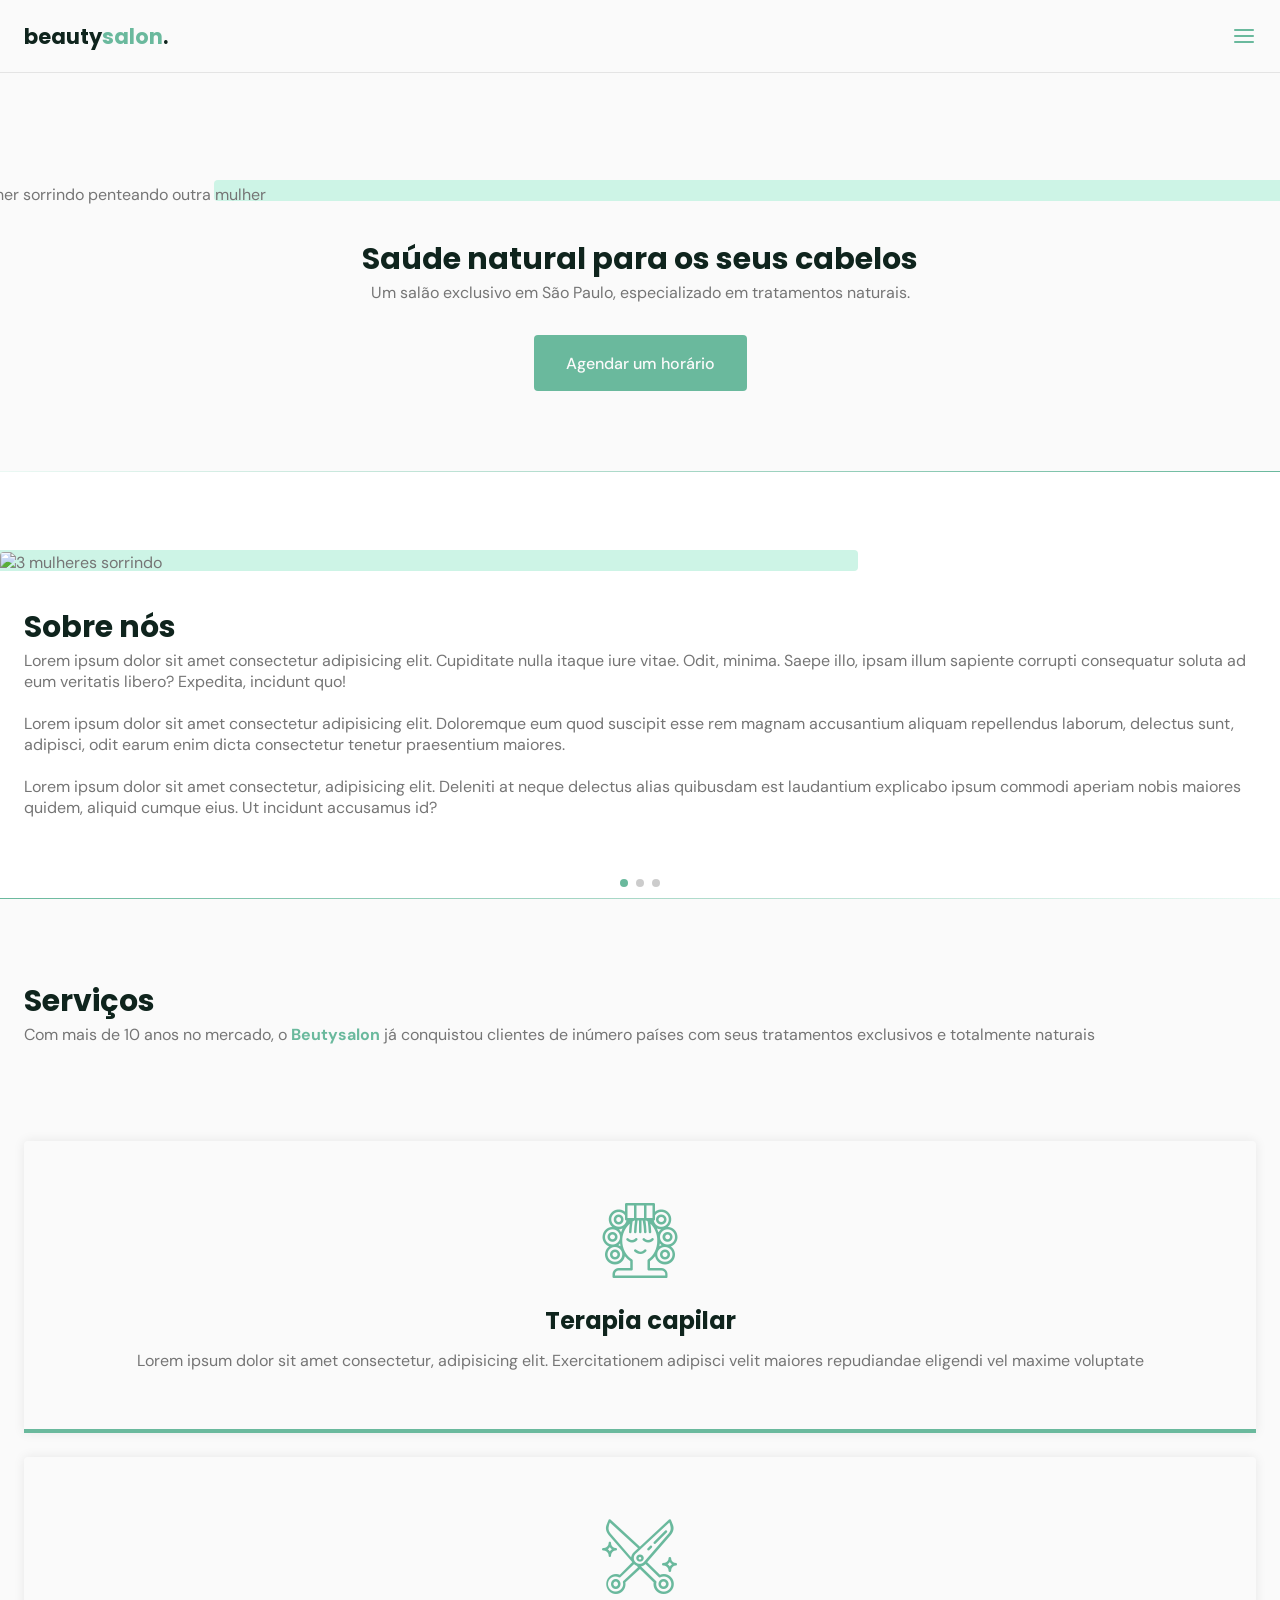
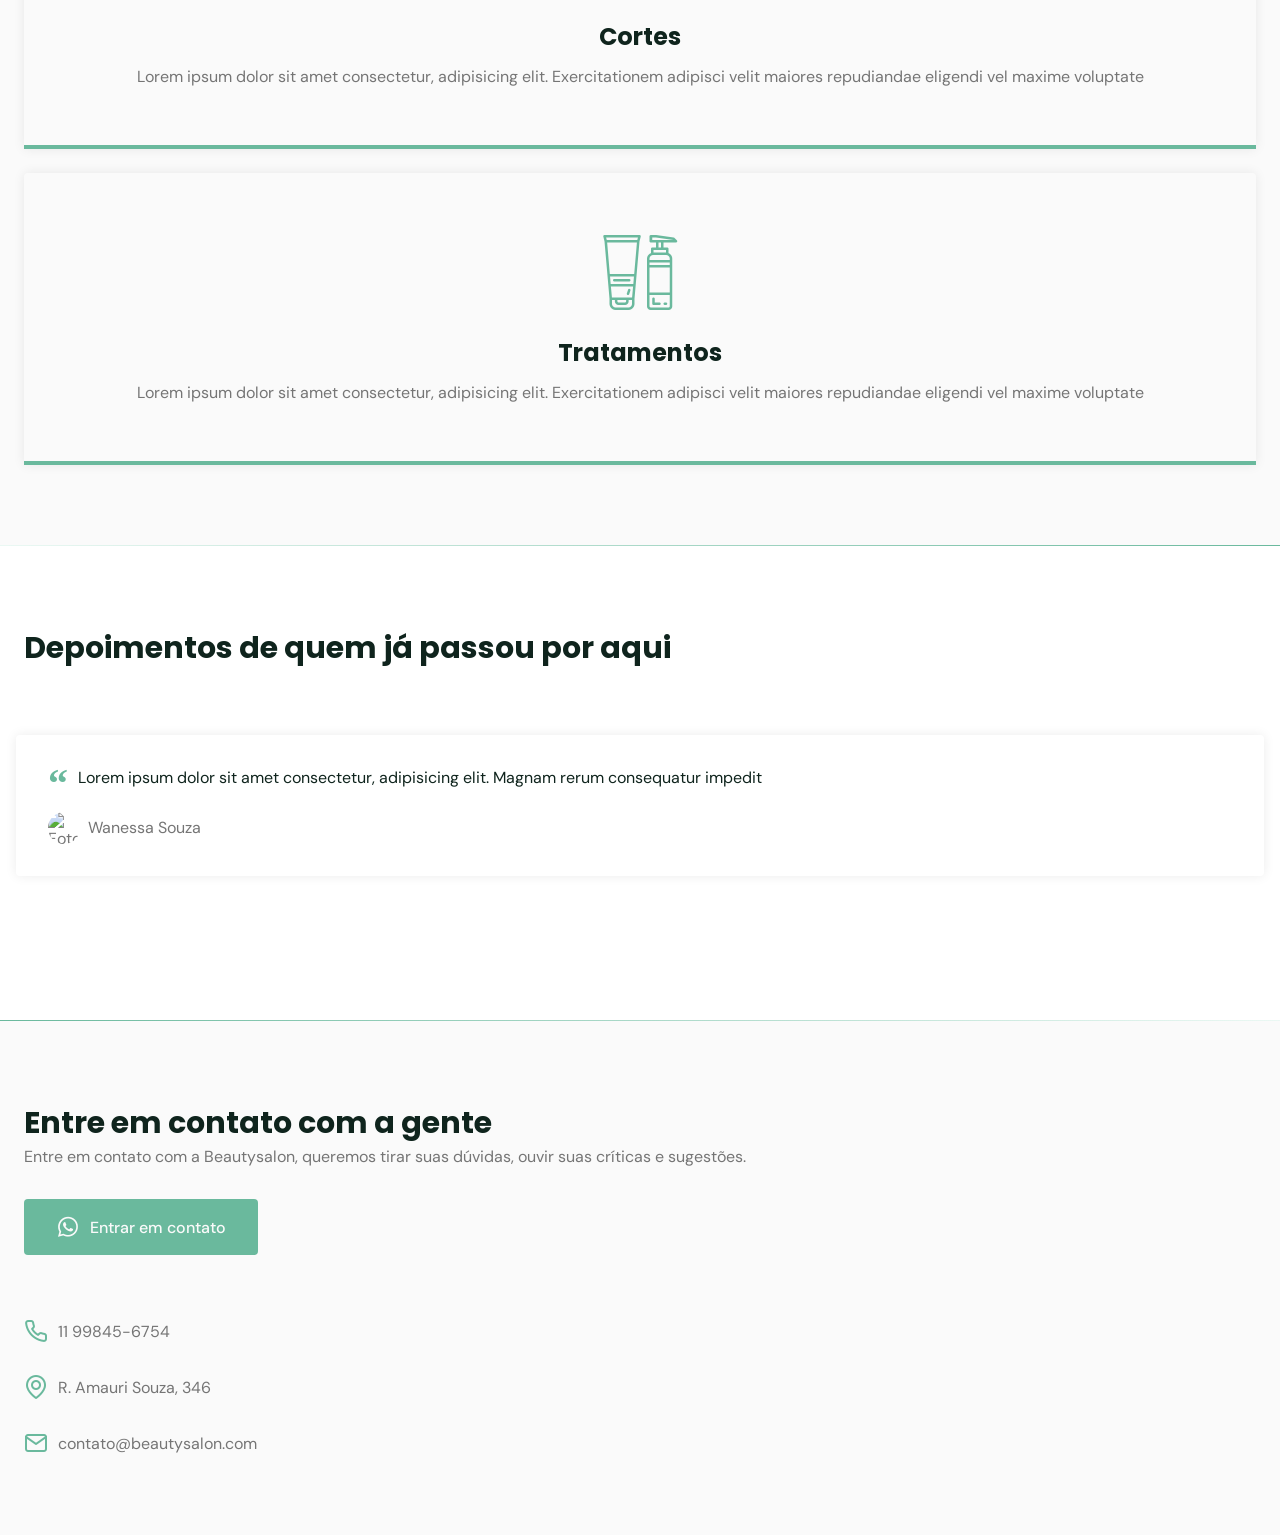
==== nlw/index.html @ 8da32abe "principal" ====
<!DOCTYPE html>
<html lang="pt_BR">
  <head>
    <!-- PAGE INFO-->
    <meta charset="UTF-8" />
    <meta name="viewport" content="width=device-width, initial-scale=1.0" />
    <title>OriginSix</title>

    <!-- ICONES -->
    <link rel="stylesheet" href="assets/fonts/style.css" />

    <!-- Swiper -->
    <link
      rel="stylesheet"
      href="https://unpkg.com/swiper/swiper-bundle.min.css"
    />

    <!--STYLES-->
    <link rel="stylesheet" href="style.css" />

    <!--Fonts-->
    <link rel="preconnect" href="https://fonts.googleapis.com" />
    <link rel="preconnect" href="https://fonts.gstatic.com" crossorigin />
    <link
      href="https://fonts.googleapis.com/css2?family=DM+Sans:wght@400;500;700&family=Poppins:wght@400;500;700&display=swap"
      rel="stylesheet"
    />
  </head>
  <body>
    <header id="header">
      <nav class="container">
        <a class="logo" href="#">beauty<span>salon</span>.</a>
        <!--menu-->
        <div class="menu">
          <ul class="grid">
            <li><a class="title" href="#home">Início</a></li>
            <li><a class="title" href="#about">Sobre</a></li>
            <li><a class="title" href="#services">Serviços</a></li>
            <li><a class="title" href="#testimonials">Depoimentos</a></li>
            <li><a class="title" href="#contact">Contato</a></li>
          </ul>
        </div>
        <!--/menu-->
        <div class="toggle icon-menu"></div>
        <div class="toggle icon-close"></div>
      </nav>
    </header>

    <main>
      <!--HOME-->
      <section class="section" id="home">
        <div class="container grid">
          <div class="image">
            <img
              src="https://images.unsplash.com/photo-1562322140-8baeececf3df?ixid=MnwxMjA3fDB8MHxzZWFyY2h8MXx8aGFpcmRyZXNzZXJ8ZW58MHx8MHx8&ixlib=rb-1.2.1&auto=format&fit=crop&w=500&q=60"
              alt="Mulher sorrindo penteando outra mulher"
            />
          </div>
          <div class="text">
            <h2 class="title">Saúde natural para os seus cabelos</h2>
            <p>
              Um salão exclusivo em São Paulo, especializado em tratamentos
              naturais.
            </p>
            <a class="button" href="#">Agendar um horário</a>
          </div>
        </div>
      </section>

      <div class="divider-1"></div>

      <!-- ABOUT -->

      <section class="section" id="about">
        <div class="container grid">
          <div class="image">
            <img
              src="https://images.unsplash.com/photo-1559599101-f09722fb4948?ixid=MnwxMjA3fDB8MHxwaG90by1wYWdlfHx8fGVufDB8fHx8&ixlib=rb-1.2.1&auto=format&fit=crop&w=750&q=80"
              alt="3 mulheres sorrindo"
            />
          </div>
          <div class="text">
            <h2 class="title">Sobre nós</h2>
            <p>
              Lorem ipsum dolor sit amet consectetur adipisicing elit.
              Cupiditate nulla itaque iure vitae. Odit, minima. Saepe illo,
              ipsam illum sapiente corrupti consequatur soluta ad eum veritatis
              libero? Expedita, incidunt quo!
            </p>
            <br />
            <p>
              Lorem ipsum dolor sit amet consectetur adipisicing elit.
              Doloremque eum quod suscipit esse rem magnam accusantium aliquam
              repellendus laborum, delectus sunt, adipisci, odit earum enim
              dicta consectetur tenetur praesentium maiores.
            </p>
            <br />
            <p>
              Lorem ipsum dolor sit amet consectetur, adipisicing elit. Deleniti
              at neque delectus alias quibusdam est laudantium explicabo ipsum
              commodi aperiam nobis maiores quidem, aliquid cumque eius. Ut
              incidunt accusamus id?
            </p>
          </div>
        </div>
      </section>

      <div class="divider-2"></div>

      <section class="section" id="services">
        <div class="container grid">
          <header>
            <h2 class="title">Serviços</h2>
            <p>
              Com mais de 10 anos no mercado, o <strong>Beutysalon</strong> já
              conquistou clientes de inúmero países com seus tratamentos
              exclusivos e totalmente naturais
            </p>
          </header>
          <div class="cards grid">
            <div class="card">
              <i class="icon-woman-hair"></i>
              <h3 class="title">Terapia capilar</h3>
              <p>
                Lorem ipsum dolor sit amet consectetur, adipisicing elit.
                Exercitationem adipisci velit maiores repudiandae eligendi vel
                maxime voluptate
              </p>
            </div>
            <div class="card">
              <i class="icon-trim"></i>
              <h3 class="title">Cortes</h3>
              <p>
                Lorem ipsum dolor sit amet consectetur, adipisicing elit.
                Exercitationem adipisci velit maiores repudiandae eligendi vel
                maxime voluptate
              </p>
            </div>
            <div class="card">
              <i class="icon-cosmetic"></i>
              <h3 class="title">Tratamentos</h3>
              <p>
                Lorem ipsum dolor sit amet consectetur, adipisicing elit.
                Exercitationem adipisci velit maiores repudiandae eligendi vel
                maxime voluptate
              </p>
            </div>
          </div>
        </div>
      </section>

      <!-- TESTIMONIALS -->

      <!-- divisor da seção -->
      <div class="divider-1"></div>

      <!-- section.section#testimonials>.container>header>h2 -->
      <section class="section" id="testimonials">
        <div class="container">
          <header>
            <h2 class="title">Depoimentos de quem já passou por aqui</h2>
          </header>
          <div class="testimonials swiper-container">
            <div class="swiper-wrapper">
              <div class="testimonial swiper-slide">
                <blockquote>
                  <p>
                    <span>&ldquo;</span>
                    Lorem ipsum dolor sit amet consectetur, adipisicing elit.
                    Magnam rerum consequatur impedit
                  </p>
                  <cite>
                    <img
                      src="https://randomuser.me/api/portraits/women/10.jpg"
                      alt="Foto de Wanessa Souza"
                    />
                    Wanessa Souza
                  </cite>
                </blockquote>
              </div>
              <div class="testimonial swiper-slide">
                <blockquote>
                  <p>
                    <span>&ldquo;</span>
                    Lorem ipsum dolor sit amet consectetur, adipisicing elit.
                    Magnam rerum consequatur impedit
                  </p>
                  <cite>
                    <img
                      src="assets/photos/94.jpg"
                      alt="Foto de Franciele Venega"
                    />
                    Franciele Venega
                  </cite>
                </blockquote>
              </div>
              <div class="testimonial swiper-slide">
                <blockquote>
                  <p>
                    <span>&ldquo;</span>
                    Lorem ipsum dolor sit amet consectetur, adipisicing elit.
                    Magnam rerum consequatur impedit
                  </p>
                  <cite>
                    <img
                      src="https://randomuser.me/api/portraits/women/92.jpg"
                      alt="Foto de Valeska Fabris"
                    />
                    Valeska Fabris
                  </cite>
                </blockquote>
              </div>
            </div>
            <div class="swiper-pagination"></div>
          </div>
        </div>
      </section>

      <!-- CONTACT -->
      <!-- divisor da seção -->
      <div class="divider-2"></div>

      <!-- section.section#contact>container.grid -->
      <section class="section" id="contact">
        <div class="container grid">
          <!-- texto -->
          <div class="text">
            <h2 class="title">Entre em contato com a gente</h2>
            <p>
              Entre em contato com a Beautysalon, queremos tirar suas dúvidas,
              ouvir suas críticas e sugestões.
            </p>
            <a
              href="https://api.whatsapp.com/send?phone=+5511998456754&text=Oi! Gostaria de agendar um horário."
              class="button"
              target="_blank"
              ><i class="icon-whatsapp"></i>Entrar em contato</a
            >
          </div>
          <!-- links -->
          <div class="links">
            <ul class="grid">
              <li><i class="icon-phone"></i> 11 99845-6754</li>
              <li><i class="icon-map-pin"></i> R. Amauri Souza, 346</li>
              <li><i class="icon-mail"></i>contato@beautysalon.com</li>
            </ul>
          </div>
        </div>
      </section>
    </main>

    <!-- Swiper -->
    <script src="https://unpkg.com/swiper/swiper-bundle.min.js"></script>

    <!-- main.js -->
    <script src="main.js"></script>
  </body>
</html>
---- nlw/assets/fonts/style.css ----
@font-face {
  font-family: 'icomoon';
  src:  url('fonts/icomoon.eot?t569tc');
  src:  url('fonts/icomoon.eot?t569tc#iefix') format('embedded-opentype'),
    url('fonts/icomoon.ttf?t569tc') format('truetype'),
    url('fonts/icomoon.woff?t569tc') format('woff'),
    url('fonts/icomoon.svg?t569tc#icomoon') format('svg');
  font-weight: normal;
  font-style: normal;
  font-display: block;
}

[class^="icon-"], [class*=" icon-"] {
  /* use !important to prevent issues with browser extensions that change fonts */
  font-family: 'icomoon' !important;
  speak: never;
  font-style: normal;
  font-weight: normal;
  font-variant: normal;
  text-transform: none;
  line-height: 1;

  /* Better Font Rendering =========== */
  -webkit-font-smoothing: antialiased;
  -moz-osx-font-smoothing: grayscale;
}

.icon-phone:before {
  content: "\e900";
}
.icon-youtube:before {
  content: "\e901";
}
.icon-woman-hair:before {
  content: "\e902";
}
.icon-whatsapp:before {
  content: "\e903";
}
.icon-trim:before {
  content: "\e904";
}
.icon-menu:before {
  content: "\e905";
}
.icon-map-pin:before {
  content: "\e906";
}
.icon-mail:before {
  content: "\e907";
}
.icon-instagram:before {
  content: "\e908";
}
.icon-facebook:before {
  content: "\e909";
}
.icon-cosmetic:before {
  content: "\e90a";
}
.icon-close:before {
  content: "\e90b";
}
---- nlw/style.css ----
/*RESET*/
* {
  margin: 0;
  padding: 0;
  box-sizing: border-box;
}

ul {
  list-style: none;
}

a {
  text-decoration: none;
}

img {
  width: 100%;
  height: auto;
}

/*VARIABLES*/
:root {
  --header-height: 4.5rem;
  --hue: 159;
  /* HSL color mode*/
  --base-color: hsl(var(--hue) 36% 57%);
  --base-color-second: hsl(var(--hue) 65% 88%);
  --base-color-alt: hsl(var(--hue) 57% 53%);
  --title-color: hsl(var(--hue) 41% 10%);
  --text-color: hsl(0 0% 46%);
  --text-color-light: hsl(0 0% 98%);
  --body-color: hsl(0 0% 98%);
}

/*BASE*/
html {
  scroll-behavior: smooth;
}

body {
  font: 400 1rem 'DM Sans', sans-serif;
  color: var(--text-color);
  background: var(--body-color);
  -webkit-font-smoothing: antialiased;
}

.title {
  font: 700 1.875rem 'Poppins', sans-serif;
  color: var(--title-color);
  -webkit-font-smoothing: auto;
}

.button {
  background-color: var(--base-color);
  color: var(--text-color-light);
  height: 3.5rem;
  display: inline-flex;
  align-items: center;
  padding: 0 2rem;
  border-radius: 0.25rem;
  font: 500 1rem 'DM Sans', sans-serif;
  transition: background 0.3s;
}

.button:hover {
  background: var(--base-color-alt);
}

.divider-1 {
  height: 1px;
  background: linear-gradient(
    270deg,
    hsla(var(--hue), 36%, 57%, 1),
    hsla(var(--hue), 65%, 88%, 0.34)
  );
}

.divider-2 {
  height: 1px;
  background: linear-gradient(
    270deg,
    hsla(var(--hue), 65%, 88%, 0.34),
    hsla(var(--hue), 36%, 57%, 1)
  );
}
/*LAYOUT*/

.container {
  margin-left: 1.5rem;
  margin-right: 1.5rem;
}

.grid {
  display: grid;
  gap: 2rem;
}

.section {
  padding: 5rem 0;
}

.section.title {
  margin-bottom: 1rem;
}

.section header {
  margin-bottom: 4rem;
}

.section header strong {
  color: var(--base-color);
}

#header {
  border-bottom: 1px solid #e4e4e4;
  margin-bottom: 2rem;
  display: flex;

  position: fixed;
  top: 0;
  left: 0;
  z-index: 100;
  background-color: var(--body-color);
  width: 100%;
}

#header.scroll {
  box-shadow: 0px 0px 12px rgba(0, 0, 0, 0.1);
}

main {
  margin-top: calc(var(--header-height) + 2rem);
}

/*LOGO*/
.logo {
  font: 700 1.31rem 'Poppins', sans-serif;
  color: var(--title-color);
}

.logo span {
  color: var(--base-color);
}

/*NAVIGATION*/
nav {
  height: var(--header-height);
  display: flex;
  align-items: center;
  justify-content: space-between;
  width: 100%;
}

nav ul li {
  text-align: center;
}

nav ul li a {
  transition: color 0.2s;
  position: relative;
}

nav ul li a::after {
  content: '';
  width: 0%;
  height: 2px;
  background: var(--base-color);
  position: absolute;
  left: 0;
  bottom: -1.5rem;
  transition: width 0.2s;
}

nav ul li a:hover::after {
  width: 100%;
}

nav ul li a:hover {
  color: var(--base-color);
}

nav .menu {
  opacity: 0;
  visibility: hidden;
  top: -20rem;
  transition: 0.2s;
}

nav .menu ul {
  display: none;
}

/* Mostrar Menu */
nav.show .menu {
  opacity: 1;
  visibility: visible;
  background: var(--body-color);
  height: 100vh;
  width: 100vw;
  position: fixed;
  top: 0;
  left: 0;
  display: grid;
  place-content: center;
}

nav.show .menu ul {
  display: grid;
}

nav.show ul.grid {
  gap: 4rem;
}

/* toggle menu */
.toggle {
  color: var(--base-color);
  font-size: 1.5rem;
  cursor: pointer;
}

nav .icon-close {
  visibility: hidden;
  opacity: 0;
  position: absolute;
  top: -1.5rem;
  right: 1.5rem;

  transition: 0.2s;
}

nav.show div.icon-close {
  visibility: visible;
  opacity: 1;
  top: 1.5rem;
}

/*HOME*/

#home {
  overflow: hidden;
}

#home .container {
  margin: 0;
}

#home .image {
  position: relative;
}

#home .image::before {
  content: '';
  height: 100%;
  width: 100%;
  background: var(--base-color-second);
  position: absolute;
  top: -16.8%;
  left: 16.7%;
  z-index: 0;
}

#home .image img {
  position: relative;
  right: 2.93rem;
}

#home .image img,
#home .image::before {
  border-radius: 0.25rem;
}

#home .text {
  margin-left: 1.5rem;
  margin-right: 1.5rem;
  text-align: center;
}

#home.text h1 {
  margin-bottom: 1rem;
}

#home .text p {
  margin-bottom: 2rem;
}

/* ABOUT */
#about {
  background: white;
}

#about {
  overflow: hidden;
}

#about .container {
  margin: 0;
}

#about .image {
  position: relative;
}

#about .image::before {
  content: '';
  height: 100%;
  width: 100%;
  background: var(--base-color-second);
  position: absolute;
  top: -8.3%;
  left: -33%;
  z-index: 0;
}

#about .image img {
  position: relative;
}

#about .image img,
#about .image::before {
  border-radius: 0.25rem;
}

#about .text {
  margin-left: 1.5rem;
  margin-right: 1.5rem;
}

/* SERVICES */
.cards.grid {
  gap: 1.5rem;
}

.card {
  padding: 3.625rem 2rem;
  box-shadow: 0px 0px 12px rgba(0, 0, 0, 0.08);
  border-bottom: 0.25rem solid var(--base-color);
  border-radius: 0.25rem 0.25rem 0 0;
  text-align: center;
}

.card i {
  display: block;
  margin-bottom: 1.5rem;
  font-size: 5rem;
  color: var(--base-color);
}

.card .title {
  font-size: 1.5rem;
  margin-bottom: 0.75rem;
}

/* TESTIMONIALS */

#testimonials {
  background: white;
}

#testimonials .container {
  margin-left: 0;
  margin-right: 0;
}

#testimonials header {
  margin-left: 1.5rem;
  margin-right: 1.5rem;
  margin-bottom: 0;
}

#testimonials blockquote {
  padding: 2rem;
  box-shadow: 0px 0px 12px rgba(0, 0, 0, 0.08);
  border-radius: 0.25rem;
}

#testimonials blockquote p {
  position: relative;
  text-indent: 1.875rem;
  margin-bottom: 1.5rem;
  color: var(--title-color);
}

#testimonials blockquote p span {
  font: 700 2.5rem serif;
  position: absolute;
  top: -0.38rem;
  left: -1.875rem;
  color: var(--base-color);
}

#testimonials cite {
  display: flex;
  align-items: center;
  font-style: normal;
}

#testimonials cite img {
  width: 2rem;
  height: 2rem;
  object-fit: cover;
  clip-path: circle();
  margin-right: 0.5rem;
}

/* swiper */
.swiper-slide {
  height: auto;
  padding: 4rem 1rem;
}

.swiper-pagination-bullet-active {
  background: var(--base-color);
}

/* CONTACT */
#contact .grid {
  gap: 4rem;
}

#contact .text p {
  margin-bottom: 2rem;
}

#contact .button i,
#contact ul li i {
  font-size: 1.5rem;
  margin-right: 0.625rem;
}

#contact ul.grid {
  gap: 2rem;
}

#contact ul li {
  display: flex;
  align-items: center;
}

#contact ul li i {
  color: var(--base-color);
}
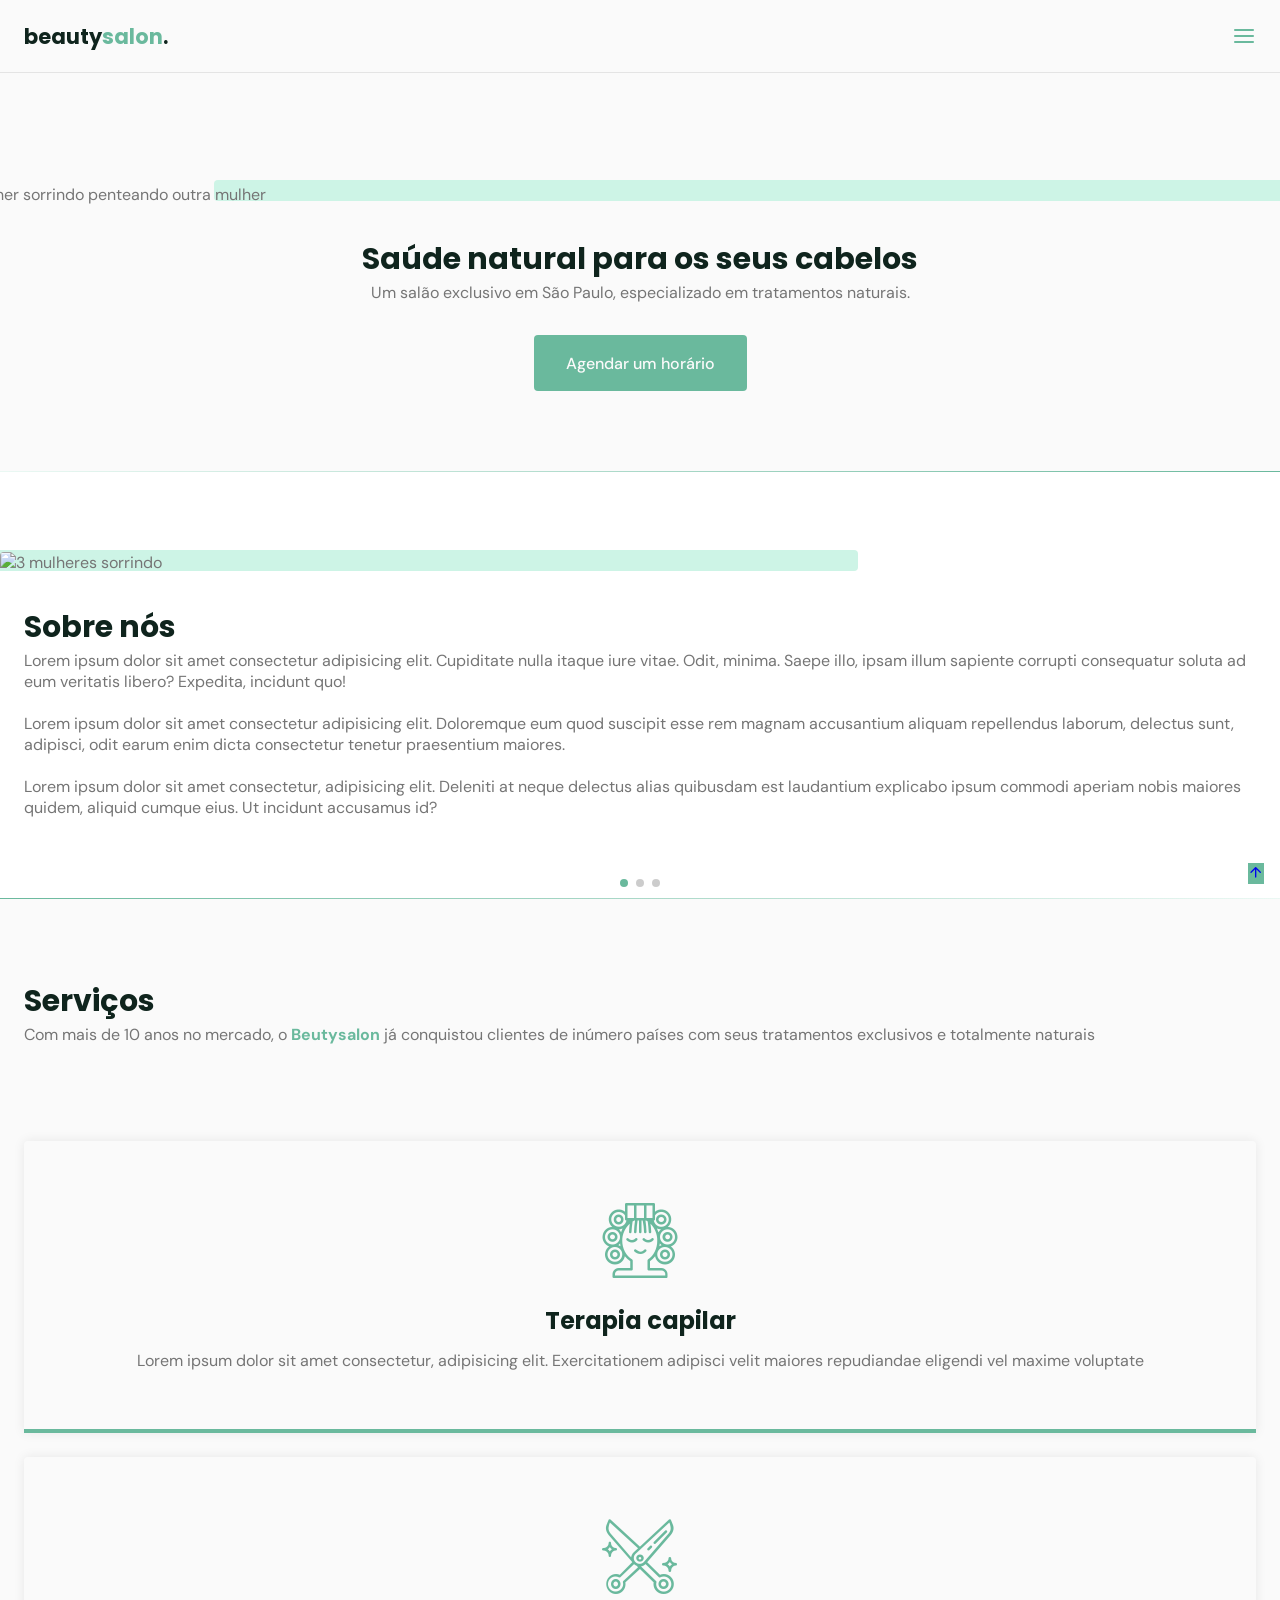
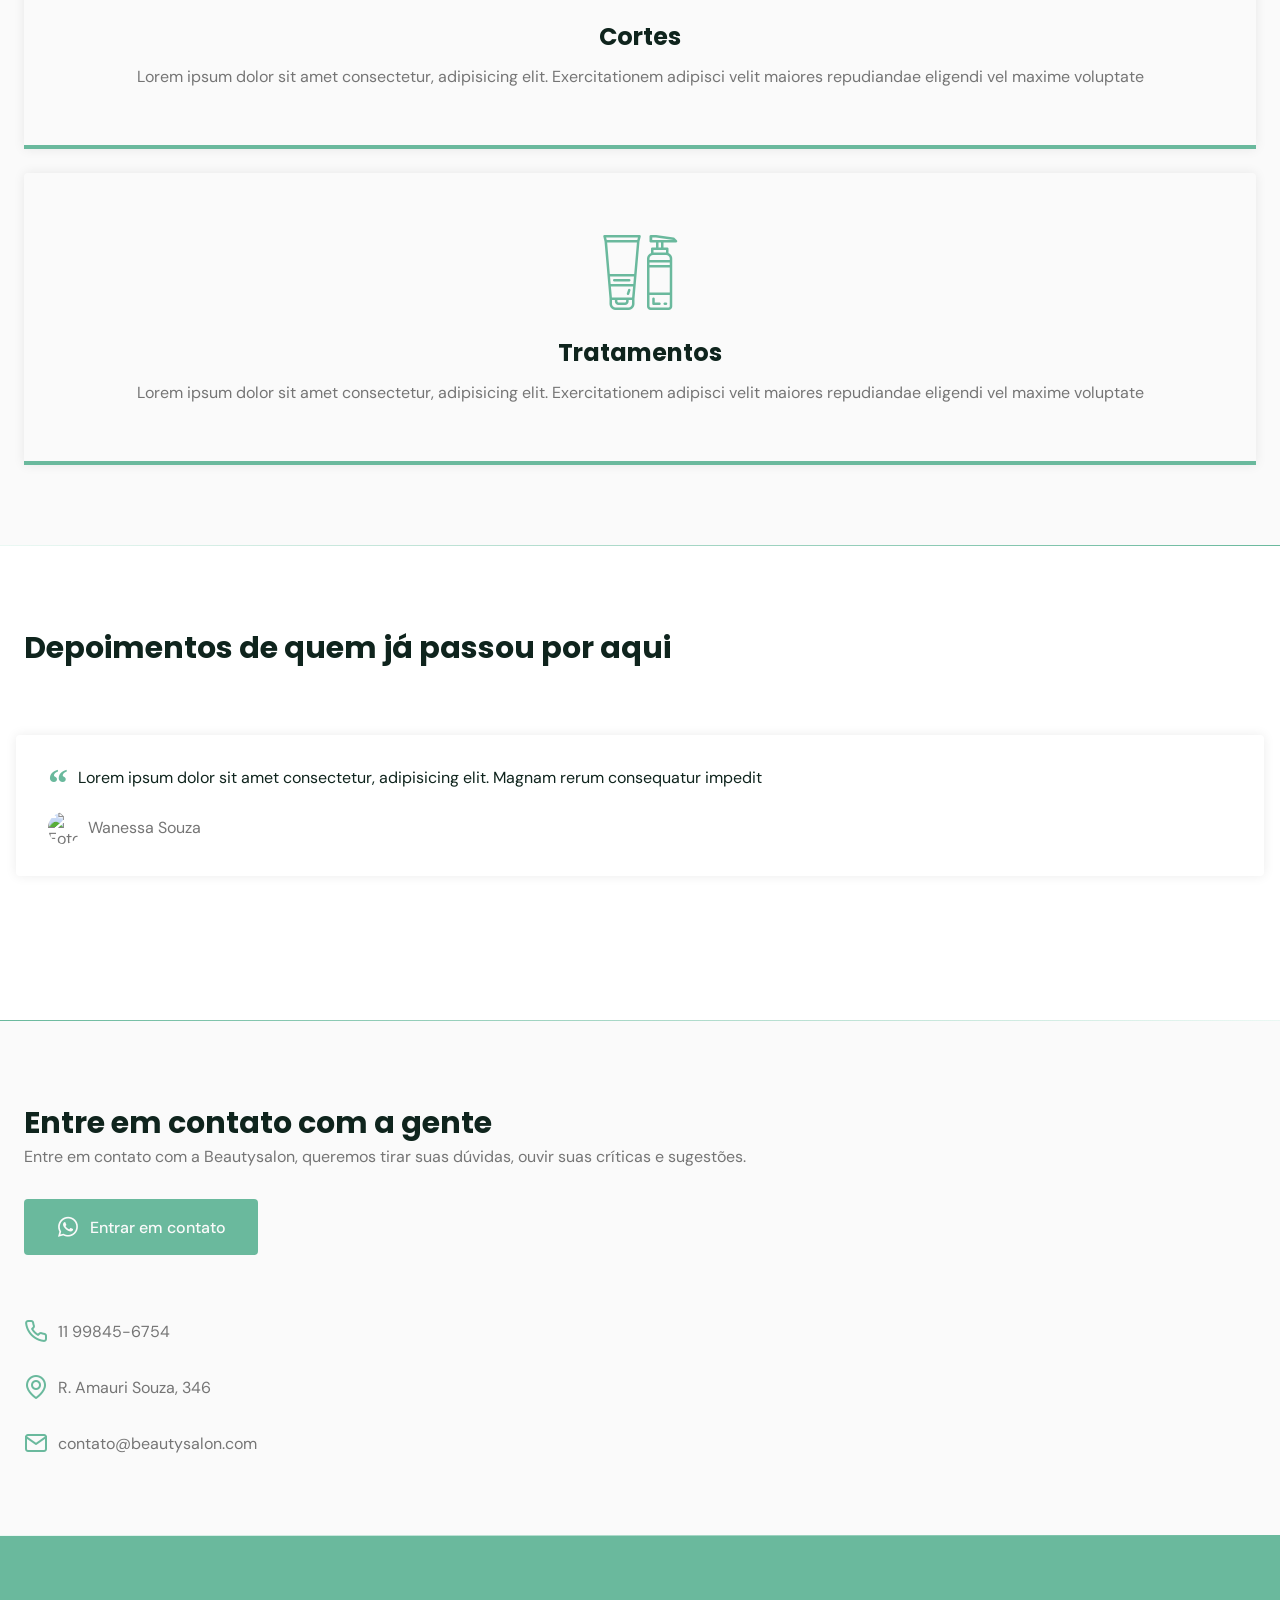
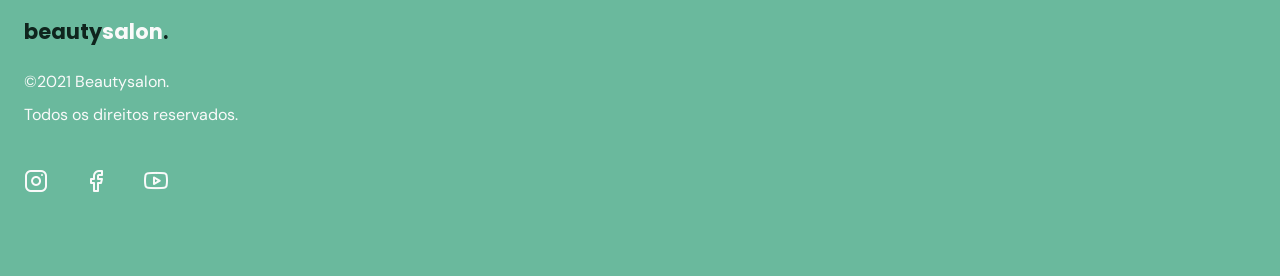
==== commit 46d79a81: "atualizacao" ====
--- a/nlw/index.html
+++ b/nlw/index.html
@@ -247,10 +247,41 @@
           </div>
         </div>
       </section>
+
+      <!-- FOOTER -->
+      <!-- divisor da seção -->
+      <div class="divider-1"></div>
     </main>
+
+    <!-- footer -->
+    <footer class="section">
+      <div class="container grid">
+        <div class="brand">
+          <a class="logo logo-alt" href="#home">beauty<span>salon</span>.</a>
+          <p>©2021 Beautysalon.</p>
+          <p>Todos os direitos reservados.</p>
+        </div>
+        <div class="social">
+          <a href="https://instagram.com" target="_blank"
+            ><i class="icon-instagram"></i
+          ></a>
+          <a href="https://facebook.com" target="_blank"
+            ><i class="icon-facebook"></i
+          ></a>
+          <a href="https://youtube.com" target="_blank"
+            ><i class="icon-youtube"></i
+          ></a>
+        </div>
+      </div>
+    </footer>
+
+    <a href="#home" class="back-to-top"><i class="icon-arrow-up"></i></a>
 
     <!-- Swiper -->
     <script src="https://unpkg.com/swiper/swiper-bundle.min.js"></script>
+
+    <!-- ScrollReveal -->
+    <script src="https://unpkg.com/scrollreveal"></script>
 
     <!-- main.js -->
     <script src="main.js"></script>
--- a/nlw/assets/fonts/style.css
+++ b/nlw/assets/fonts/style.css
@@ -1,16 +1,17 @@
 @font-face {
   font-family: 'icomoon';
-  src:  url('fonts/icomoon.eot?t569tc');
-  src:  url('fonts/icomoon.eot?t569tc#iefix') format('embedded-opentype'),
-    url('fonts/icomoon.ttf?t569tc') format('truetype'),
-    url('fonts/icomoon.woff?t569tc') format('woff'),
-    url('fonts/icomoon.svg?t569tc#icomoon') format('svg');
+  src: url('fonts/icomoon.eot?esk2gp');
+  src: url('fonts/icomoon.eot?esk2gp#iefix') format('embedded-opentype'),
+    url('fonts/icomoon.ttf?esk2gp') format('truetype'),
+    url('fonts/icomoon.woff?esk2gp') format('woff'),
+    url('fonts/icomoon.svg?esk2gp#icomoon') format('svg');
   font-weight: normal;
   font-style: normal;
   font-display: block;
 }
 
-[class^="icon-"], [class*=" icon-"] {
+[class^='icon-'],
+[class*=' icon-'] {
   /* use !important to prevent issues with browser extensions that change fonts */
   font-family: 'icomoon' !important;
   speak: never;
@@ -25,39 +26,42 @@
   -moz-osx-font-smoothing: grayscale;
 }
 
+.icon-arrow-up:before {
+  content: '\e90c';
+}
 .icon-phone:before {
-  content: "\e900";
+  content: '\e900';
 }
 .icon-youtube:before {
-  content: "\e901";
+  content: '\e901';
 }
 .icon-woman-hair:before {
-  content: "\e902";
+  content: '\e902';
 }
 .icon-whatsapp:before {
-  content: "\e903";
+  content: '\e903';
 }
 .icon-trim:before {
-  content: "\e904";
+  content: '\e904';
 }
 .icon-menu:before {
-  content: "\e905";
+  content: '\e905';
 }
 .icon-map-pin:before {
-  content: "\e906";
+  content: '\e906';
 }
 .icon-mail:before {
-  content: "\e907";
+  content: '\e907';
 }
 .icon-instagram:before {
-  content: "\e908";
+  content: '\e908';
 }
 .icon-facebook:before {
-  content: "\e909";
+  content: '\e909';
 }
 .icon-cosmetic:before {
-  content: "\e90a";
+  content: '\e90a';
 }
 .icon-close:before {
-  content: "\e90b";
+  content: '\e90b';
 }
--- a/nlw/style.css
+++ b/nlw/style.css
@@ -142,6 +142,10 @@
   color: var(--base-color);
 }
 
+.logo-alt span {
+  color: var(--body-color);
+}
+
 /*NAVIGATION*/
 nav {
   height: var(--header-height);
@@ -440,3 +444,33 @@
 #contact ul li i {
   color: var(--base-color);
 }
+
+/* FOOTER */
+
+footer {
+  background: var(--base-color);
+}
+
+footer .logo {
+  display: inline-block;
+  margin-bottom: 1.5rem;
+}
+
+footer .brand p {
+  color: var(--text-color-light);
+  margin-bottom: 0.75rem;
+}
+
+footer i {
+  font-size: 1.5rem;
+  color: var(--text-color-light);
+  margin-right: 2rem;
+}
+
+/* Back to top */
+.back-to-top {
+  background: var(--base-color);
+  position: fixed;
+  right: 1rem;
+  bottom: 1rem;
+}
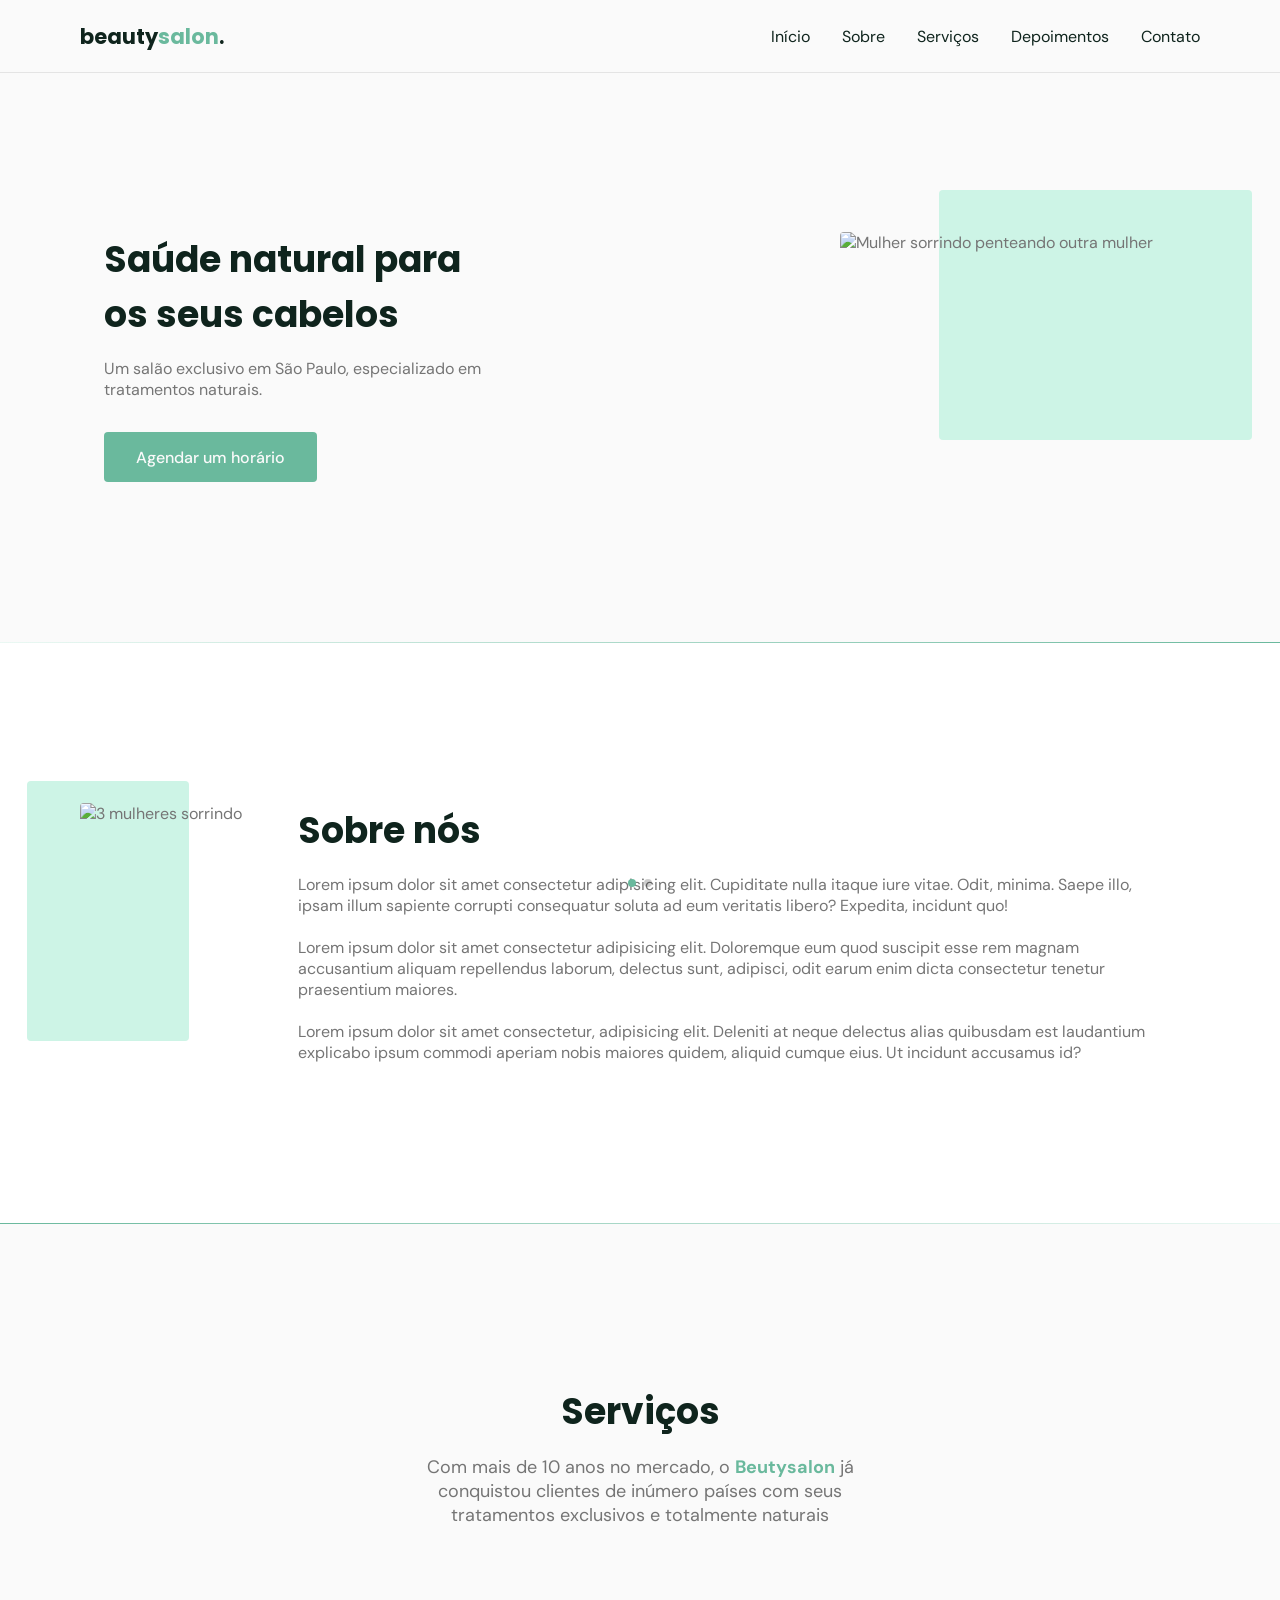
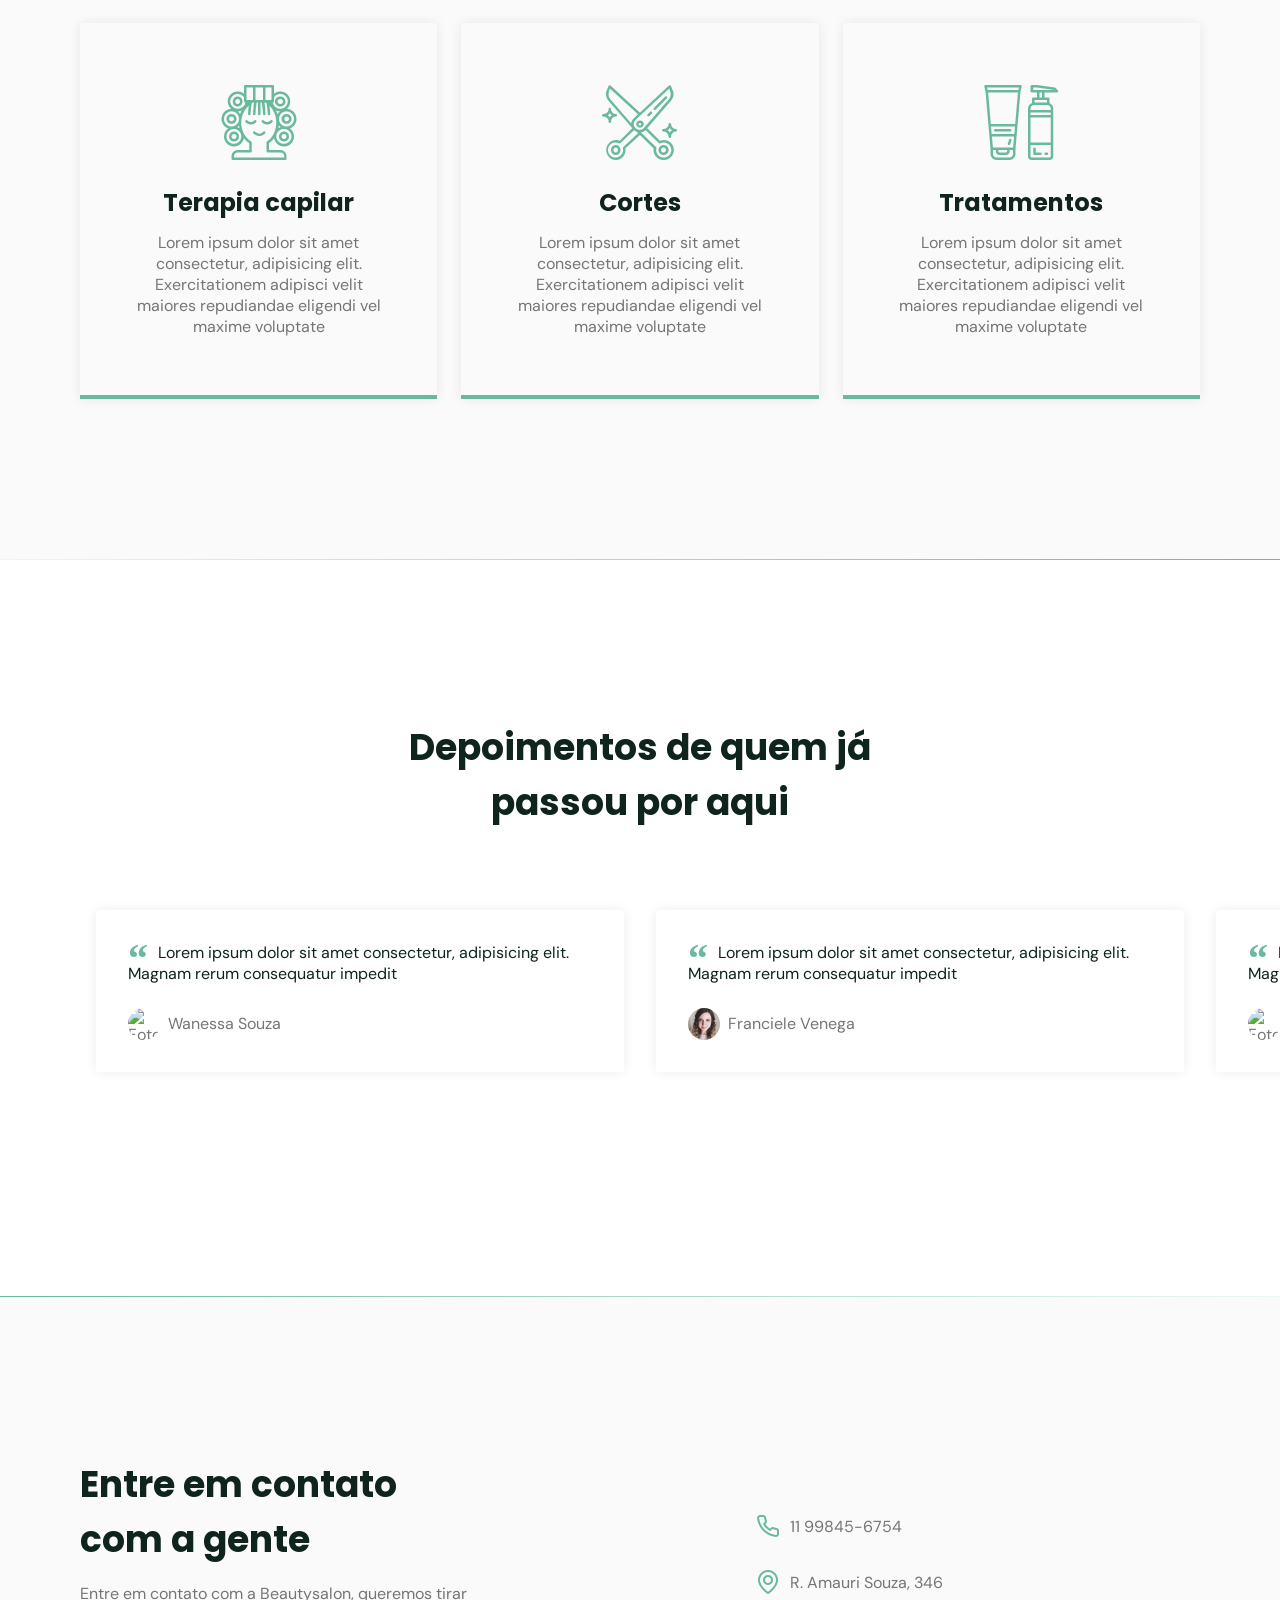
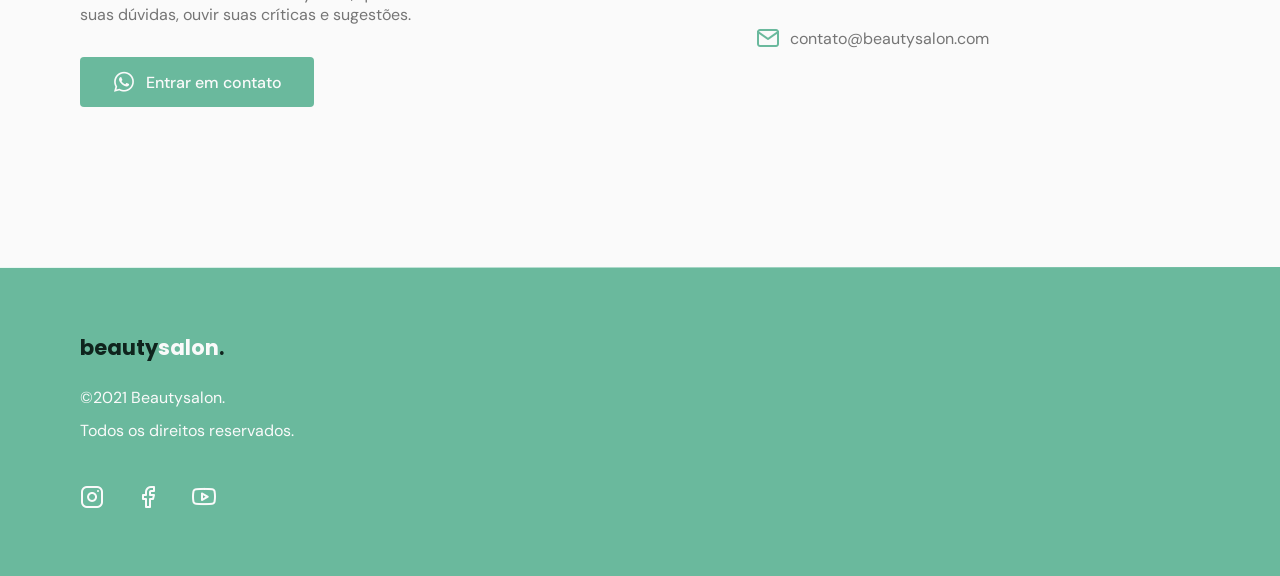
==== commit 8e79e47c: "responsivo" ====
--- a/nlw/index.html
+++ b/nlw/index.html
@@ -111,7 +111,7 @@
         <div class="container grid">
           <header>
             <h2 class="title">Serviços</h2>
-            <p>
+            <p class="subtitle">
               Com mais de 10 anos no mercado, o <strong>Beutysalon</strong> já
               conquistou clientes de inúmero países com seus tratamentos
               exclusivos e totalmente naturais
@@ -261,7 +261,7 @@
           <p>©2021 Beautysalon.</p>
           <p>Todos os direitos reservados.</p>
         </div>
-        <div class="social">
+        <div class="social grid">
           <a href="https://instagram.com" target="_blank"
             ><i class="icon-instagram"></i
           ></a>
--- a/nlw/style.css
+++ b/nlw/style.css
@@ -30,6 +30,13 @@
   --text-color: hsl(0 0% 46%);
   --text-color-light: hsl(0 0% 98%);
   --body-color: hsl(0 0% 98%);
+
+  /* fonts */
+  --title-font-size: 1.875rem;
+  --subtitle-font-size: 1rem;
+
+  --title-font: 'Poppins', sans-serif;
+  --body-font: 'DM Sans', sans-serif;
 }
 
 /*BASE*/
@@ -38,14 +45,14 @@
 }
 
 body {
-  font: 400 1rem 'DM Sans', sans-serif;
+  font: 400 1rem var(--body-font);
   color: var(--text-color);
   background: var(--body-color);
   -webkit-font-smoothing: antialiased;
 }
 
 .title {
-  font: 700 1.875rem 'Poppins', sans-serif;
+  font: 700 var(--title-font-size) var(--title-font);
   color: var(--title-color);
   -webkit-font-smoothing: auto;
 }
@@ -58,7 +65,7 @@
   align-items: center;
   padding: 0 2rem;
   border-radius: 0.25rem;
-  font: 500 1rem 'DM Sans', sans-serif;
+  font: 500 1rem var(--body-font);
   transition: background 0.3s;
 }
 
@@ -96,11 +103,15 @@
 }
 
 .section {
-  padding: 5rem 0;
-}
-
-.section.title {
+  padding: calc(5rem + var(--header-height)) 0;
+}
+
+.section .title {
   margin-bottom: 1rem;
+}
+
+.section .subtitle {
+  font-size: var(--subtitle-font-size);
 }
 
 .section header {
@@ -128,13 +139,9 @@
   box-shadow: 0px 0px 12px rgba(0, 0, 0, 0.1);
 }
 
-main {
-  margin-top: calc(var(--header-height) + 2rem);
-}
-
 /*LOGO*/
 .logo {
-  font: 700 1.31rem 'Poppins', sans-serif;
+  font: 700 1.31rem var(--title-font);
   color: var(--title-color);
 }
 
@@ -451,6 +458,10 @@
   background: var(--base-color);
 }
 
+footer.section {
+  padding: 4rem 0;
+}
+
 footer .logo {
   display: inline-block;
   margin-bottom: 1.5rem;
@@ -464,13 +475,166 @@
 footer i {
   font-size: 1.5rem;
   color: var(--text-color-light);
-  margin-right: 2rem;
+}
+
+footer .social {
+  grid-auto-flow: column;
+  width: fit-content;
+}
+
+footer .social a {
+  transition: 0.3s;
+  display: inline-block;
+}
+
+footer .social a:hover {
+  transform: translateY(-8px);
 }
 
 /* Back to top */
 .back-to-top {
   background: var(--base-color);
+  color: var(--text-color-light);
   position: fixed;
   right: 1rem;
   bottom: 1rem;
-}
+
+  padding: 0.5rem;
+  clip-path: circle();
+
+  font-size: 1.5rem;
+  line-height: 0;
+
+  visibility: hidden;
+  opacity: 0;
+  transition: 0.3s;
+  transform: translateY(100%);
+}
+
+.back-to-top.show {
+  visibility: visible;
+  opacity: 1;
+  transform: translateY(0);
+}
+
+/* RMEDIA QUERIES*/
+@media (min-width: 1200px) {
+  /* reusable classes */
+  .container {
+    max-width: 1120px;
+    margin-left: auto;
+    margin-right: auto;
+  }
+  .section {
+    padding: 10rem 0;
+  }
+
+  .section header,
+  #testimonials header {
+    max-width: 32rem;
+    text-align: center;
+    margin-left: auto;
+    margin-right: auto;
+  }
+
+  .button {
+    height: 3.125rem;
+  }
+
+  /* navigation */
+  nav .menu {
+    opacity: 1;
+    visibility: visible;
+    top: 0;
+  }
+
+  nav .menu ul {
+    display: flex;
+    gap: 2rem;
+  }
+
+  nav .menu ul li a.title {
+    font: 400 1rem var(--body-font);
+  }
+
+  nav .icon-menu {
+    display: none;
+  }
+
+  /* layout */
+  main {
+    margin-top: calc(var(--header-height));
+  }
+
+  /* home */
+  #home .container {
+    grid-auto-flow: column;
+    justify-content: space-between;
+    margin: 0 auto;
+  }
+
+  #home .image {
+    order: 1;
+  }
+
+  #home .text {
+    order: 0;
+    max-width: 24rem;
+    text-align: left;
+  }
+
+  /* about */
+  #about .container {
+    grid-auto-flow: column;
+    margin: 0 auto;
+  }
+
+  /* services */
+  .cards {
+    grid-template-columns: 1fr 1fr 1fr;
+  }
+
+  .card {
+    padding-left: 3rem;
+    padding-right: 3rem;
+  }
+
+  /* testimonials*/
+  #testimonials .container {
+    margin-right: auto;
+    margin-left: auto;
+  }
+
+  /* contact */
+  #contact .container {
+    grid-auto-flow: column;
+    align-items: center;
+  }
+
+  #contact .text {
+    max-width: 25rem;
+  }
+
+  /* footer */
+  #footer .section {
+    padding: 3.75rem 0;
+  }
+
+  #footer .container {
+    grid-auto-flow: column;
+    align-items: center;
+    justify-content: space-between;
+  }
+
+  #footer .logo {
+    font-size: 2.25rem;
+  }
+}
+/* large devices: 1023 > */
+@media (min-width: 992px) {
+  :root {
+    --title-font-size: 2.25rem;
+    --subtitle-font-size: 1.125rem;
+  }
+}
+/* large devices: 767 */
